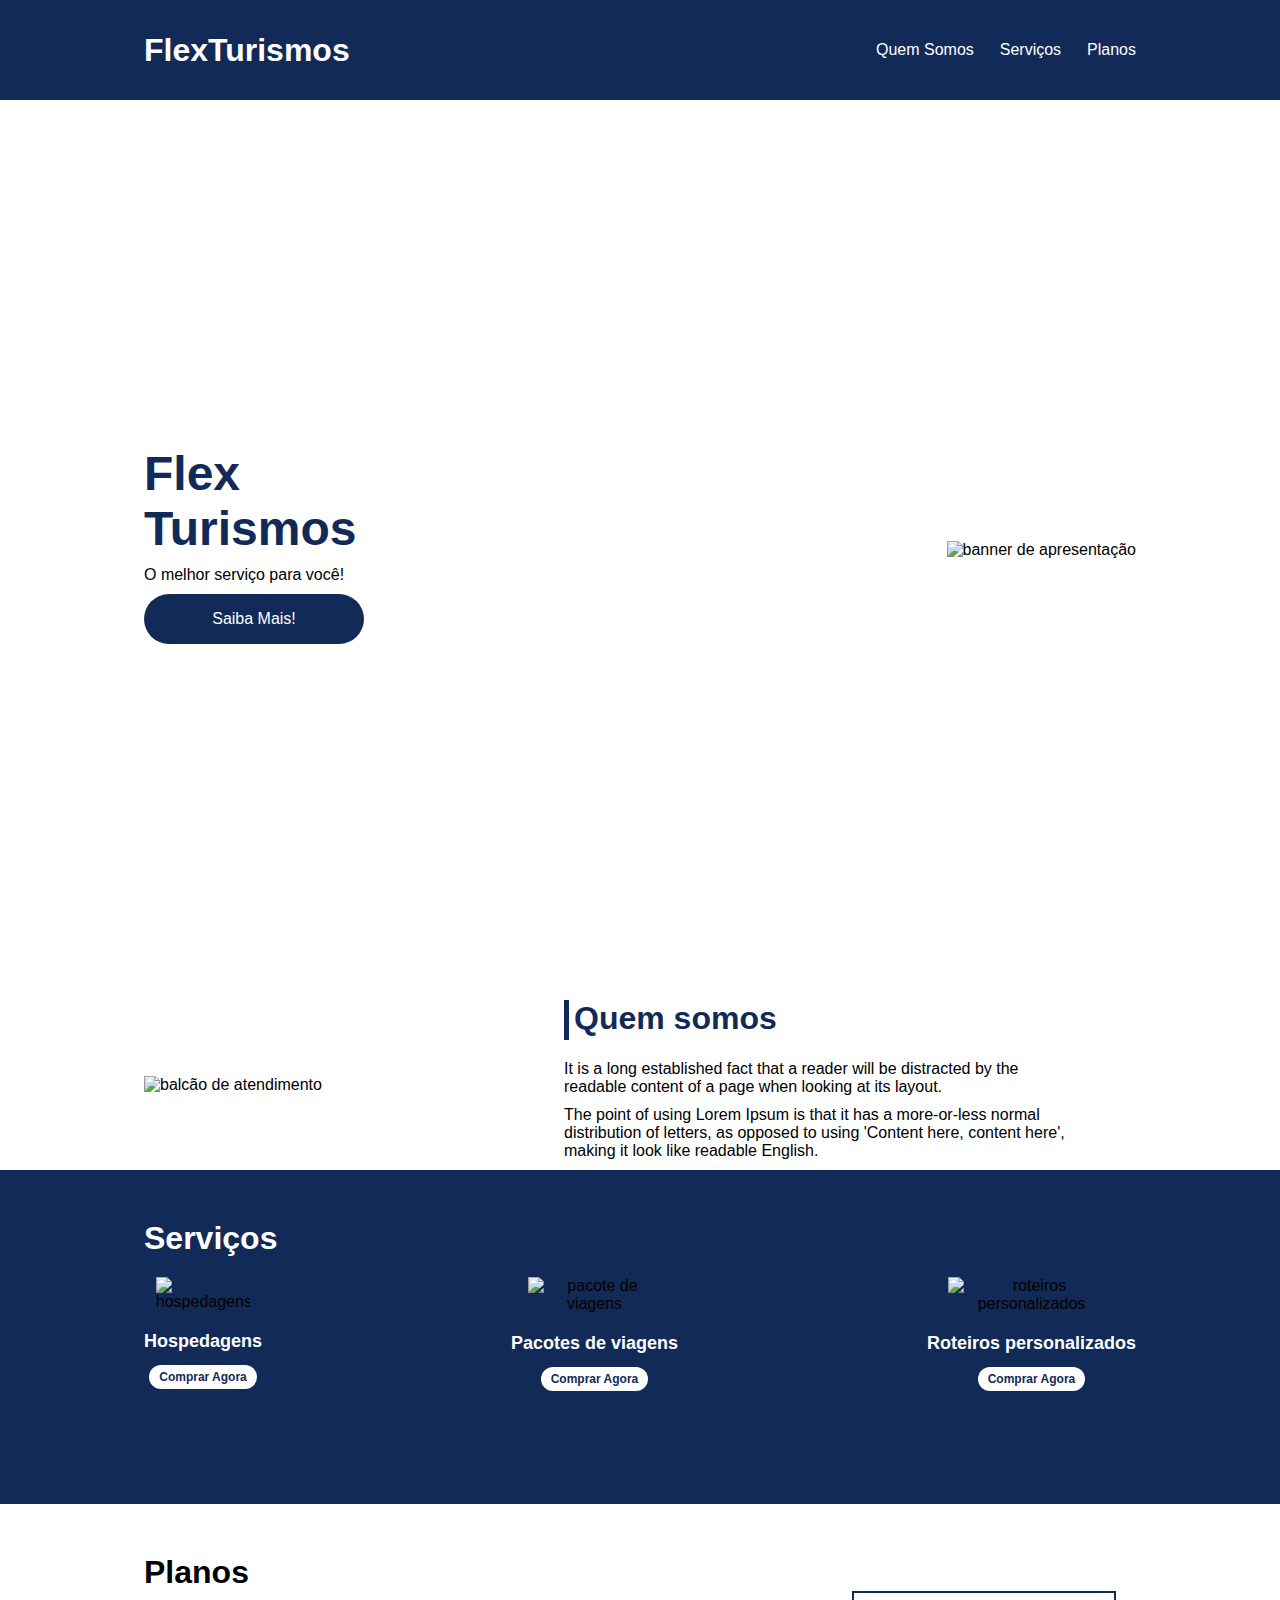
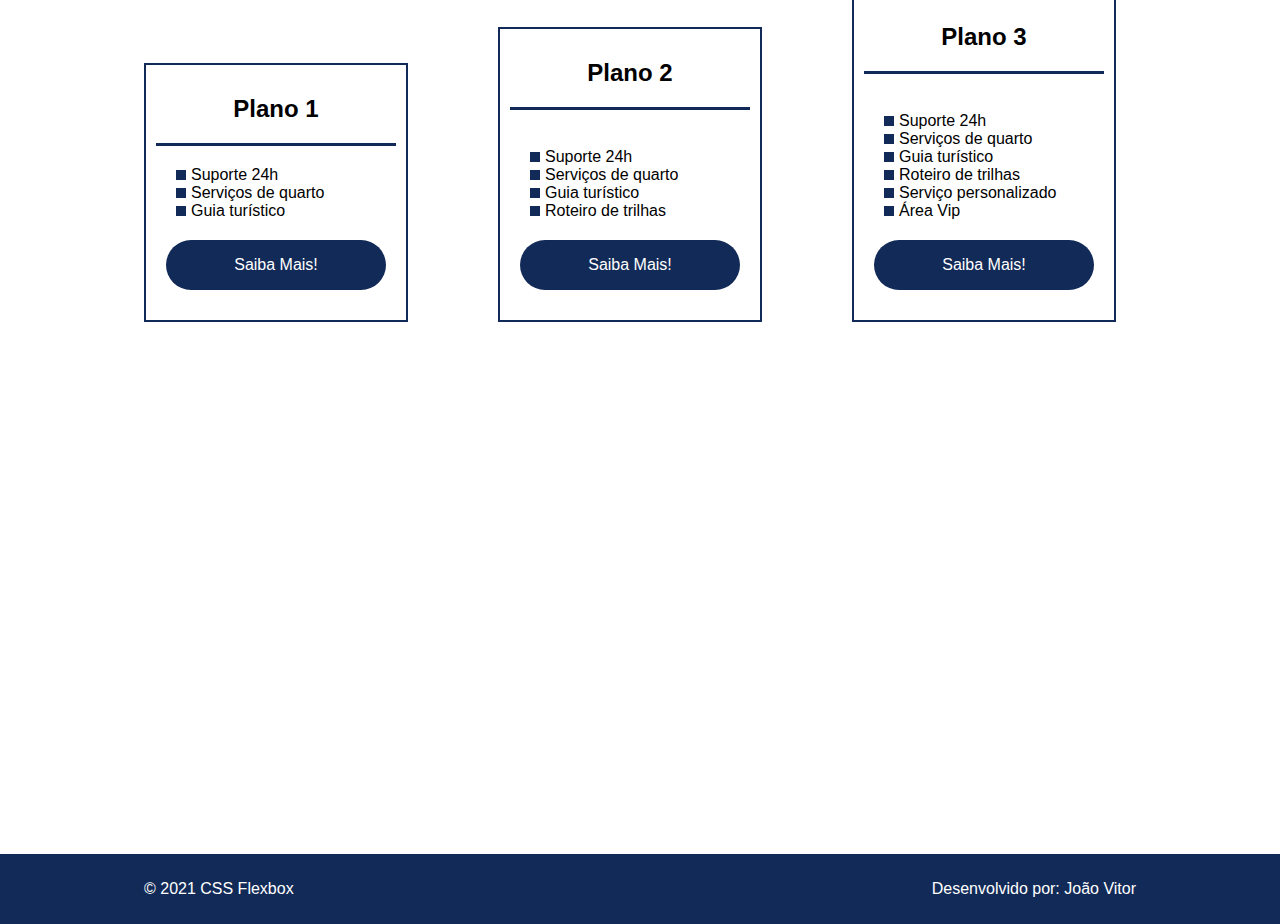
==== index.html @ d0668a34 "finalizando" ====
<!DOCTYPE html>
<html lang="pt-br">
<head>
    <meta charset="UTF-8">
    <meta name="viewport" content="width=device-width, initial-scale=1.0">
    <title>Flex Turismos</title>
    <link rel="stylesheet" href="style.css">
</head>
<body>
    <header>
        <div class="flex-container menu">
            <div><h1>FlexTurismos</h1></div>
            <ul class="list-itens">
                <li><a href="#quem-somos">Quem Somos</a></li>
                <li><a href="#servicos">Serviços</a></li>
                <li><a href="#planos">Planos</a></li>
            </ul>
        </div>
    </header>

    <div class="flex-container apresentacao">
        <div class="texto-apresentacao">
            <h1>Flex <br>Turismos</h1>
            <p>O melhor serviço para você!</p>
            <a href=""  class="btn">Saiba Mais!</a>
        </div>

        <div>
            <div><img src="./../images/0-main.png" alt="banner de apresentação"></div>
        </div>
    </div>

    <div class="flex-container" id="quem-somos">
        <div>
            <h2>Quem somos</h2>
            <p>It is a long established fact that a reader will be distracted by the readable content of a page when looking at its layout. </p>
            <p>The point of using Lorem Ipsum is that it has a more-or-less normal distribution of letters, as opposed to using 'Content here, content here', making it look like readable English.</p>
        </div>
         <div>
            <img src="./../images/1-quem-somos.png" alt="balcão de atendimento">
        </div>
    </div>
    <div class="container-externo">
        <div class="flex-container" id="servicos">
            <div>
                <h2>Serviços</h2>
            </div>

            <div class="list-servicos">
                <div class="item-servico">
                    <div><img src="./../images/icon-2.png" alt="hospedagens"></div>
                    <p>Hospedagens</p>
                    <a href="#">Comprar Agora</a>
                </div>

                <div class="item-servico">
                    <div><img src="./../images/icon-1.png" alt="pacote de viagens"></div>
                    <p>Pacotes de viagens</p>
                    <a href="#">Comprar Agora</a>
                </div>

                <div class="item-servico">
                    <div><img src="./../images/icon-3.png" alt="roteiros personalizados"></div>
                    <p>Roteiros personalizados</p>
                    <a href="#">Comprar Agora</a>
                </div>

            </div>
        </div>
    </div>
    <div class="flex-container" id="planos">

        <div><h2>Planos</h2></div>

        <div class="list-planos">
            <div class="item-plano">
                <h3>Plano 1</h3>
                <ul>
                    <li>Suporte 24h</li>
                    <li>Serviços de quarto</li>
                    <li>Guia turístico</li>
                </ul>
                <a href="#" class="btn">Saiba Mais!</a>
            </div>
    
            <div class="item-plano">
                <h3>Plano 2</h3>
                <br>
                <ul>
                    <li>Suporte 24h</li>
                    <li>Serviços de quarto</li>
                    <li>Guia turístico</li>
                    <li>Roteiro de trilhas</li>
                </ul>
                <a href="#" class="btn">Saiba Mais!</a>
            </div>
    
            <div class="item-plano">
                <h3>Plano 3</h3>
                <br>
                <ul>
                    <li>Suporte 24h</li>
                    <li>Serviços de quarto</li>
                    <li>Guia turístico</li>
                    <li>Roteiro de trilhas</li>
                    <li>Serviço personalizado</li>
                    <li>Área Vip</li>
                </ul>
                <a href="#" class="btn">Saiba Mais!</a>
            </div>
        </div>
    </div>

    <footer>
        <div class="flex-container footer">
            <p>&copy; 2021 CSS Flexbox</p>
            <p>Desenvolvido por: João Vitor</p>
        </div>
    </footer>
</body>
</html>
---- style.css ----
*{
  margin: 0;
  padding: 0;
  font-family: 'Open Sans', sans-serif;
}

ul{
  list-style: none;
  margin: 0;
  padding: 0;
}

ul li a{
  text-decoration: none;
}

div img{ 
  display: block;
  width: 100%;
}

.flex-container{
  display: flex;
  max-width: 992px;
  margin: auto;
  width: 100%;
  min-width: 320px;
}

header{
  background-color: #122A57;
  height: 100px;
  display: flex;
  align-items: center;
  color: #fff;
}

header .list-itens{
  display: flex;
  max-width: 260px;
  width: 100%;
  justify-content: space-between;
  align-items: center;
}

.list-itens li a{
  color: #fff;
}

header .menu{
  justify-content: space-between;
}

.apresentacao{
  height: 100vh;
  align-items: center;
  justify-content: space-between;
}

.apresentacao .texto-apresentacao{
  min-height: 200px;
}

.texto-apresentacao h1{
  color: #122A57;
  font-size: 48px;
  margin-bottom: 10px;
}

.btn{
  background-color: #122A57;
  color: #fff;
  text-align: center;
  border-radius: 30px;
  width: 220px;
  display: block;
  text-decoration: none;
  height: 50px;
  line-height: 50px;
  margin-top: 10px;
  margin-bottom: 10px;
}

#quem-somos{
  flex-direction: row-reverse;
  align-items: center;
  justify-content: space-between;
}

#quem-somos h2{
  font-size: 32px;
  color: #122A57;
  display: flex; 
  margin-bottom: 20px;
}

#quem-somos h2::before{
  content: "";
  height: 40px;
  width: 5px;
  margin-right: 5px;
  background-color: #122A57;
  position: relative;
}

#quem-somos p{
  margin-bottom: 10px;
  width: 90%;
}

#quem-somos img{
  min-width: 420px;
}

.container-externo{
  background-color: #122A57;
  width: 100%;
}

#servicos{
  flex-direction: column;
  padding-top: 50px;
  padding-bottom: 100px;
}

#servicos h2{
  color: #fff;
  font-size: 32px;
  margin-bottom: 20px;
}

.list-servicos{
  display: flex;
  justify-content: space-between;
}

.list-servicos .item-servico{
  text-align: center;
}

.item-servico a{
  width: 220px;
  background-color: #fff;
  border-radius: 30px;
  height: 50px;
  text-align: center;
  margin-top: 20px;
  line-height: 50px;
  padding: 5px 10px;
  color: #122A57;
  font-size: 12px;
  text-decoration: none;
  font-weight: 700;
}

.item-servico p{
  font-weight: 700;
  font-size: 18px;
  color: #fff;
  margin-top: 20px;
}

.item-servico img{
  width: 80%;
  margin: auto;
}

#planos{
  flex-direction: column;
  min-height: 100vh;
  padding-top: 50px;
}

#planos h2{
  font-size: 32px;
}

.list-planos{
  display: flex;
  align-items: flex-end;
  justify-content: space-between;
}

.item-plano{
  flex: 1;
  border: 2px solid #122A57;
  margin-right: 20px;
  padding: 10px;
  max-width: 240px;
}

.item-plano .btn{
  margin: auto;
  margin-bottom: 20px;
}

.item-plano h3{
  font-size: 24px;
  display: flex;
  flex-direction: column;
  text-align: center;
  margin-top: 20px;
}

.item-plano h3::after{
  content: "";
  background-color: #122A57;
  width: 100%;
  height: 3px;
  margin-top: 20px;
  margin-bottom: 10px;
}

.item-plano ul{
  padding: 10px 20px;
  display: flex;
  flex-direction: column;
  margin-bottom: 10px;
}

.item-plano ul li{
  display: flex;
  flex-wrap: nowrap;
  align-items: center;
}

.item-plano ul li::before{
  content: "";
  width: 10px;
  height: 10px;
  background-color: #122A57;
  margin-right: 5px;
}

footer{
  background-color: #122A57;
  height: 70px;
  display: flex;
  align-items: center;
}

footer .footer{
  justify-content: space-between;
  color: #fff;
}

/*MOBILE*/

@media(max-width:992px){
  .flex-container{
    flex-direction: column;
  }

  .apresentacao{
    flex-direction: column-reverse;
  }

  .apresentacao .texto-apresentacao{
    width: 100%;
  }

  #quem-somos{
    flex-direction: column-reverse;
  }

  #quem-somos img{
    min-width: 320px;
    margin: auto;
  }

  .list-servicos{
    flex-direction: column;
  }

  .item-servico{
    width: 50%;
    margin: auto;
  }

  .list-planos{
    flex-direction: column;
    align-items: flex-start;
    margin-bottom: 20px;
  }

  .list-planos .item-plano{
    max-width: 90%;
    margin: auto;
    width: 100%;
    margin-bottom: 20px;
  }
}
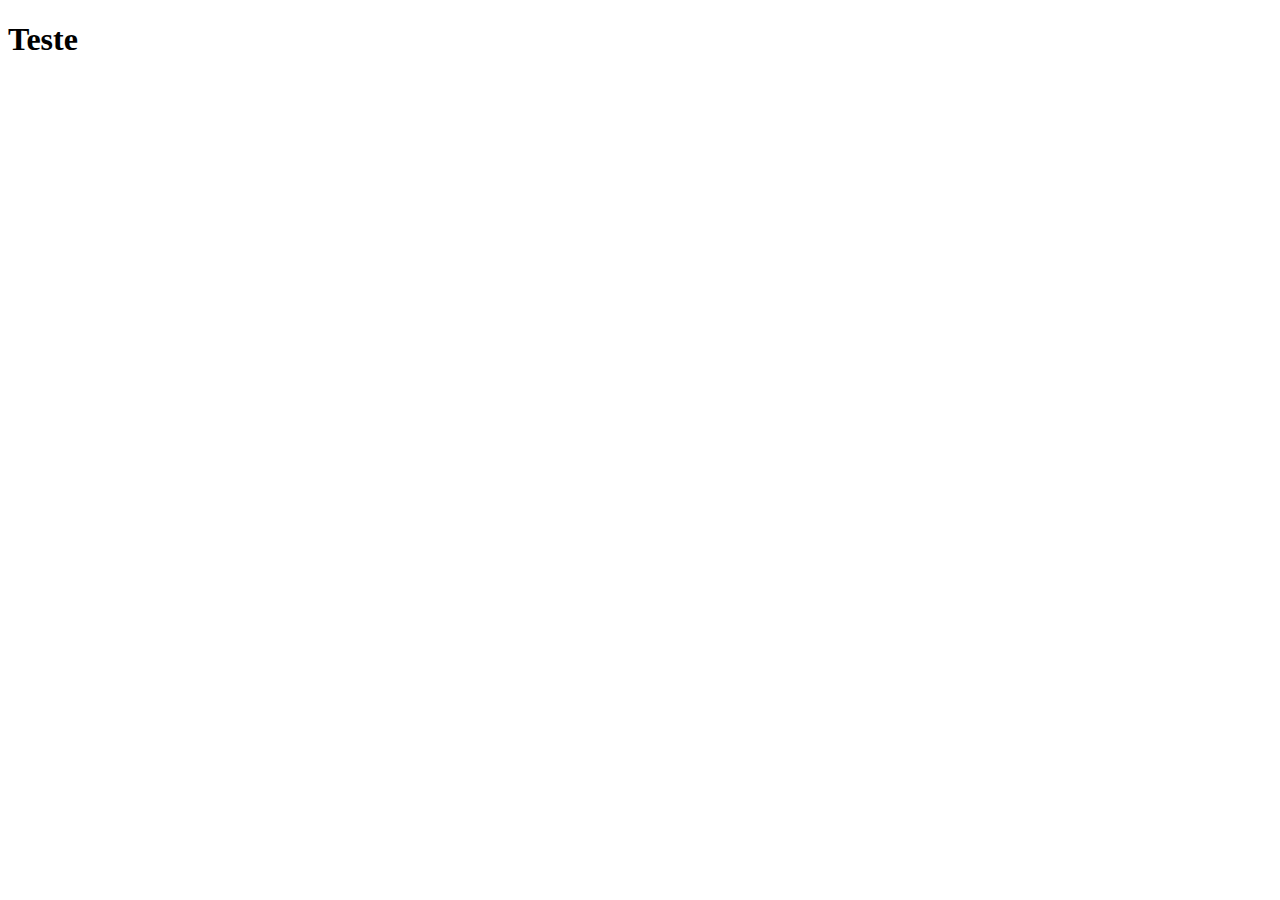
==== commit 8cb914d8: "teste" ====
--- a/index.html
+++ b/index.html
@@ -1,121 +1,14 @@
 <!DOCTYPE html>
-<html lang="pt-br">
+<html lang="en">
 <head>
-    <meta charset="UTF-8">
-    <meta name="viewport" content="width=device-width, initial-scale=1.0">
-    <title>Flex Turismos</title>
-    <link rel="stylesheet" href="style.css">
+  <meta charset="UTF-8">
+  <meta http-equiv="X-UA-Compatible" content="IE=edge">
+  <meta name="viewport" content="width=device-width, initial-scale=1.0">
+  <title>Teste</title>
 </head>
 <body>
-    <header>
-        <div class="flex-container menu">
-            <div><h1>FlexTurismos</h1></div>
-            <ul class="list-itens">
-                <li><a href="#quem-somos">Quem Somos</a></li>
-                <li><a href="#servicos">Serviços</a></li>
-                <li><a href="#planos">Planos</a></li>
-            </ul>
-        </div>
-    </header>
 
-    <div class="flex-container apresentacao">
-        <div class="texto-apresentacao">
-            <h1>Flex <br>Turismos</h1>
-            <p>O melhor serviço para você!</p>
-            <a href=""  class="btn">Saiba Mais!</a>
-        </div>
-
-        <div>
-            <div><img src="./../images/0-main.png" alt="banner de apresentação"></div>
-        </div>
-    </div>
-
-    <div class="flex-container" id="quem-somos">
-        <div>
-            <h2>Quem somos</h2>
-            <p>It is a long established fact that a reader will be distracted by the readable content of a page when looking at its layout. </p>
-            <p>The point of using Lorem Ipsum is that it has a more-or-less normal distribution of letters, as opposed to using 'Content here, content here', making it look like readable English.</p>
-        </div>
-         <div>
-            <img src="./../images/1-quem-somos.png" alt="balcão de atendimento">
-        </div>
-    </div>
-    <div class="container-externo">
-        <div class="flex-container" id="servicos">
-            <div>
-                <h2>Serviços</h2>
-            </div>
-
-            <div class="list-servicos">
-                <div class="item-servico">
-                    <div><img src="./../images/icon-2.png" alt="hospedagens"></div>
-                    <p>Hospedagens</p>
-                    <a href="#">Comprar Agora</a>
-                </div>
-
-                <div class="item-servico">
-                    <div><img src="./../images/icon-1.png" alt="pacote de viagens"></div>
-                    <p>Pacotes de viagens</p>
-                    <a href="#">Comprar Agora</a>
-                </div>
-
-                <div class="item-servico">
-                    <div><img src="./../images/icon-3.png" alt="roteiros personalizados"></div>
-                    <p>Roteiros personalizados</p>
-                    <a href="#">Comprar Agora</a>
-                </div>
-
-            </div>
-        </div>
-    </div>
-    <div class="flex-container" id="planos">
-
-        <div><h2>Planos</h2></div>
-
-        <div class="list-planos">
-            <div class="item-plano">
-                <h3>Plano 1</h3>
-                <ul>
-                    <li>Suporte 24h</li>
-                    <li>Serviços de quarto</li>
-                    <li>Guia turístico</li>
-                </ul>
-                <a href="#" class="btn">Saiba Mais!</a>
-            </div>
-    
-            <div class="item-plano">
-                <h3>Plano 2</h3>
-                <br>
-                <ul>
-                    <li>Suporte 24h</li>
-                    <li>Serviços de quarto</li>
-                    <li>Guia turístico</li>
-                    <li>Roteiro de trilhas</li>
-                </ul>
-                <a href="#" class="btn">Saiba Mais!</a>
-            </div>
-    
-            <div class="item-plano">
-                <h3>Plano 3</h3>
-                <br>
-                <ul>
-                    <li>Suporte 24h</li>
-                    <li>Serviços de quarto</li>
-                    <li>Guia turístico</li>
-                    <li>Roteiro de trilhas</li>
-                    <li>Serviço personalizado</li>
-                    <li>Área Vip</li>
-                </ul>
-                <a href="#" class="btn">Saiba Mais!</a>
-            </div>
-        </div>
-    </div>
-
-    <footer>
-        <div class="flex-container footer">
-            <p>&copy; 2021 CSS Flexbox</p>
-            <p>Desenvolvido por: João Vitor</p>
-        </div>
-    </footer>
+  <h1>Teste</h1>
+  
 </body>
 </html>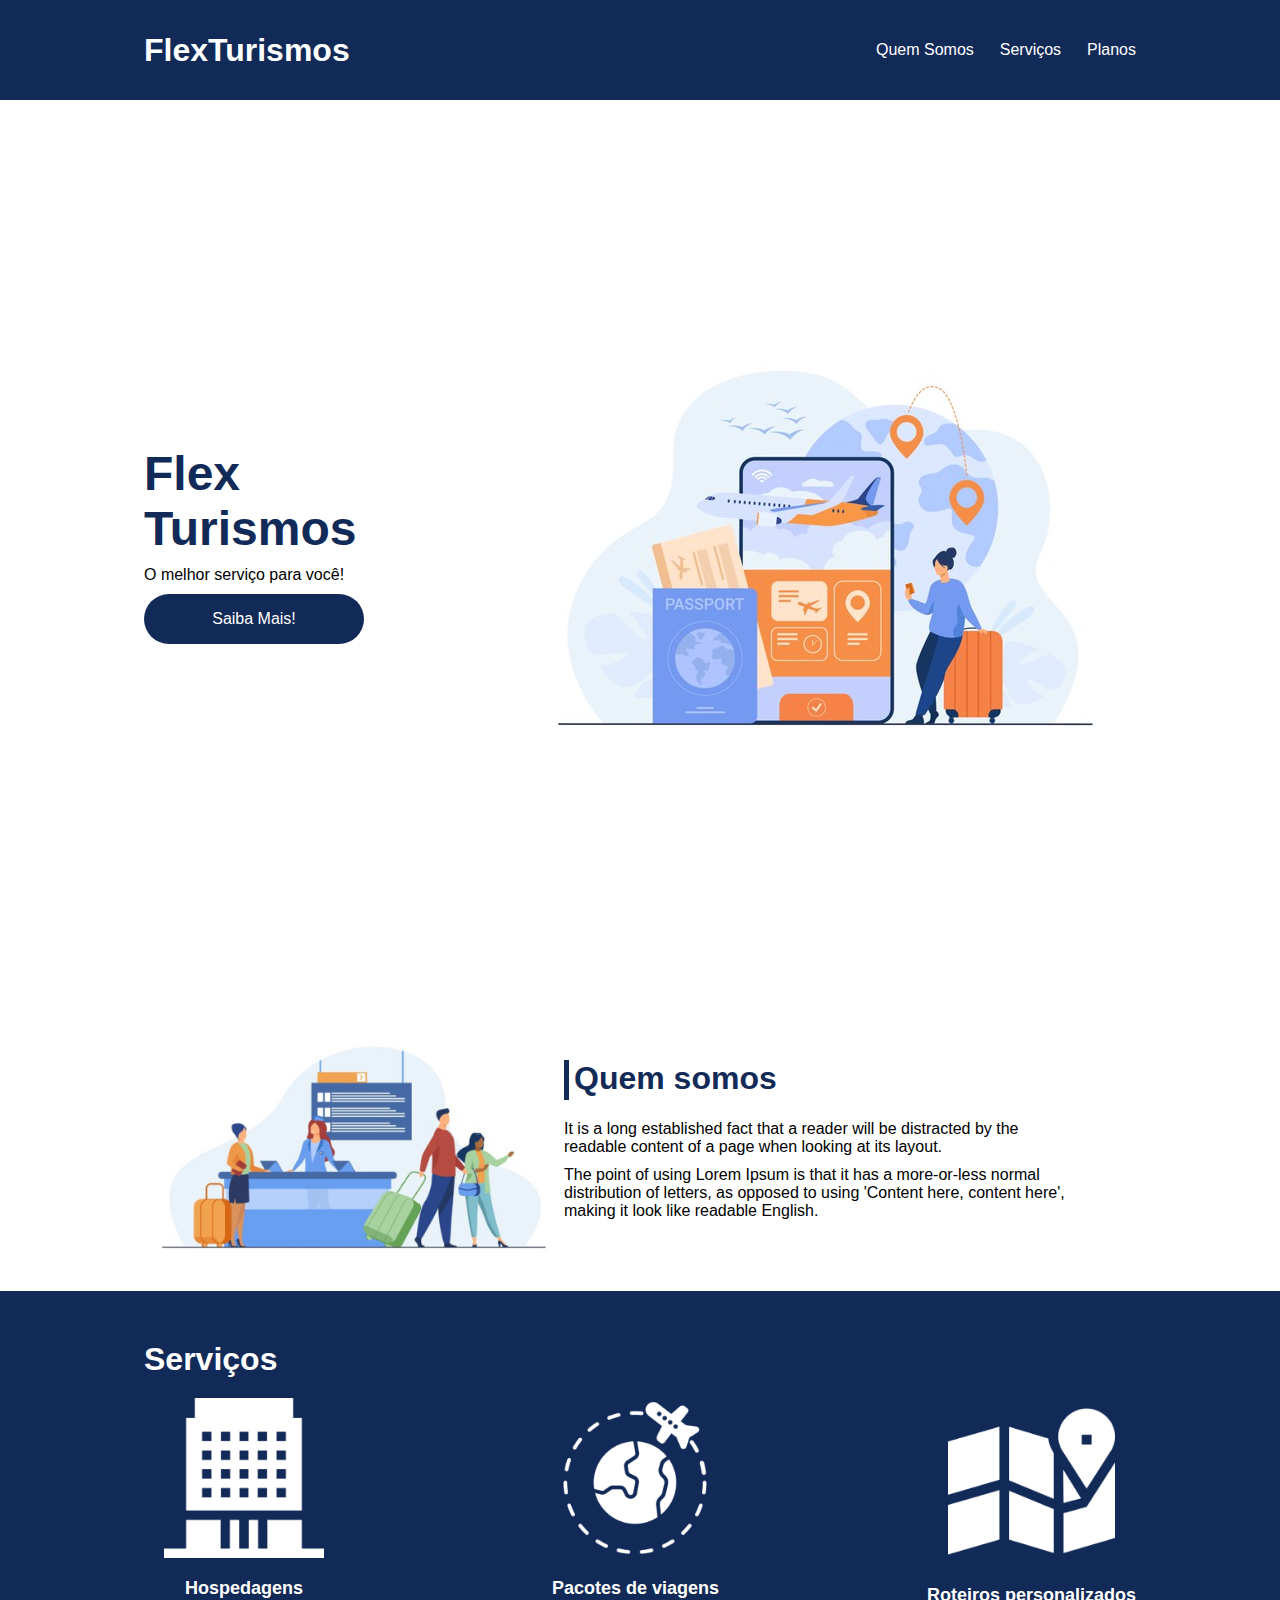
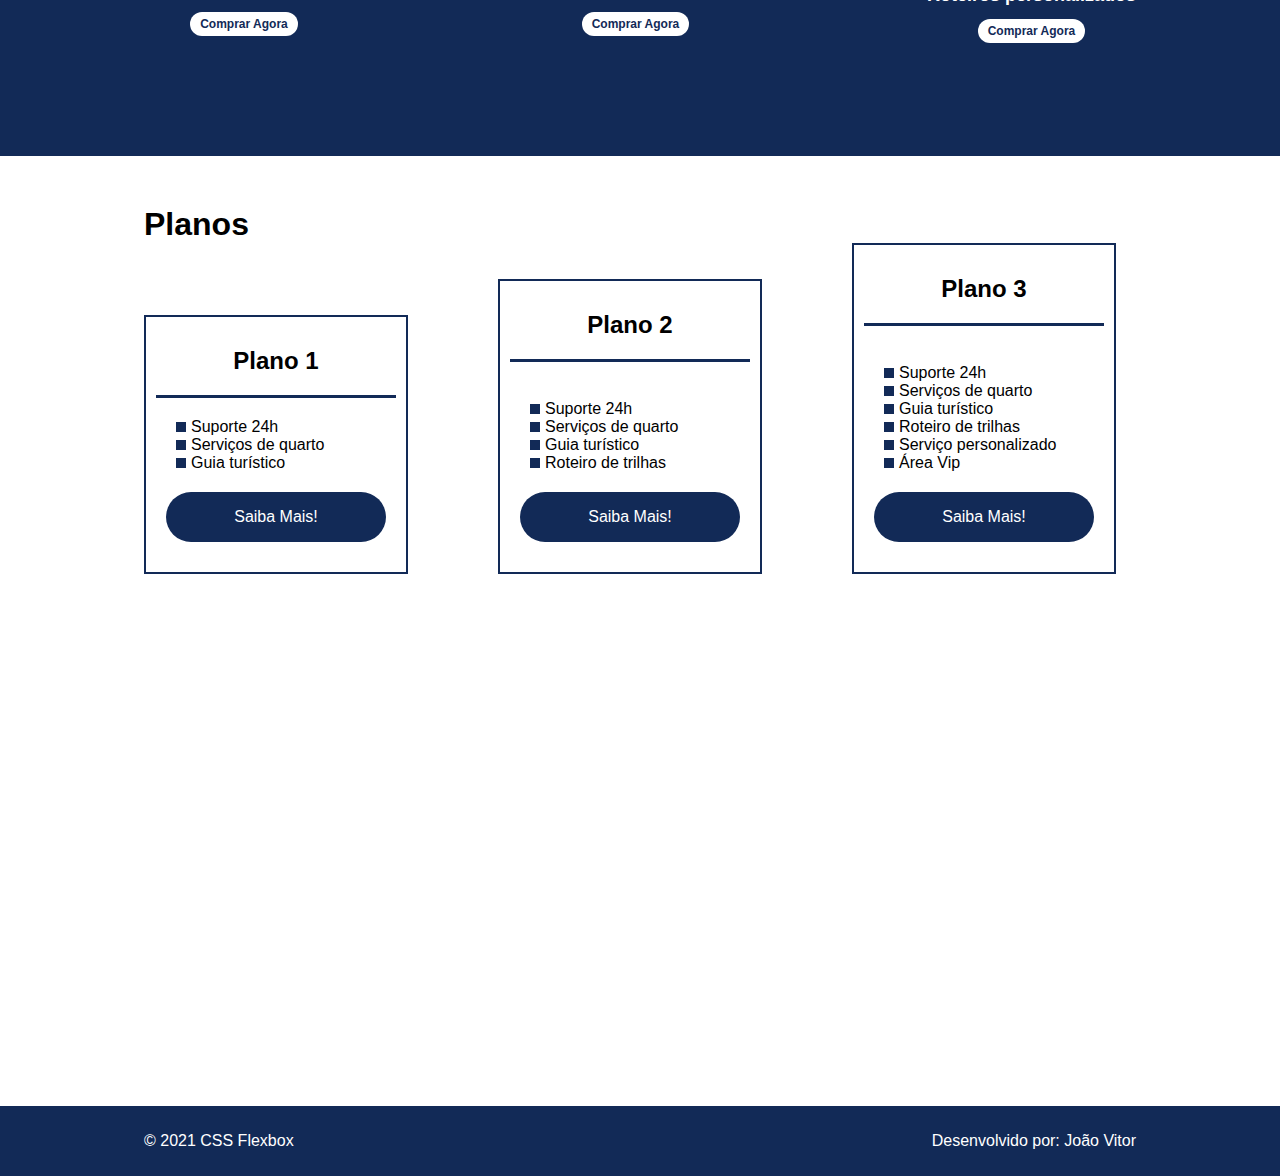
==== commit cb0d0ffa: "teste 2" ====
--- a/index.html
+++ b/index.html
@@ -1,14 +1,121 @@
 <!DOCTYPE html>
-<html lang="en">
+<html lang="pt-br">
 <head>
-  <meta charset="UTF-8">
-  <meta http-equiv="X-UA-Compatible" content="IE=edge">
-  <meta name="viewport" content="width=device-width, initial-scale=1.0">
-  <title>Teste</title>
+    <meta charset="UTF-8">
+    <meta name="viewport" content="width=device-width, initial-scale=1.0">
+    <title>Flex Turismos</title>
+    <link rel="stylesheet" href="style.css">
 </head>
 <body>
+    <header>
+        <div class="flex-container menu">
+            <div><h1>FlexTurismos</h1></div>
+            <ul class="list-itens">
+                <li><a href="#quem-somos">Quem Somos</a></li>
+                <li><a href="#servicos">Serviços</a></li>
+                <li><a href="#planos">Planos</a></li>
+            </ul>
+        </div>
+    </header>
 
-  <h1>Teste</h1>
-  
+    <div class="flex-container apresentacao">
+        <div class="texto-apresentacao">
+            <h1>Flex <br>Turismos</h1>
+            <p>O melhor serviço para você!</p>
+            <a href=""  class="btn">Saiba Mais!</a>
+        </div>
+
+        <div>
+            <div><img src="./images/0-main.png" alt="banner de apresentação"></div>
+        </div>
+    </div>
+
+    <div class="flex-container" id="quem-somos">
+        <div>
+            <h2>Quem somos</h2>
+            <p>It is a long established fact that a reader will be distracted by the readable content of a page when looking at its layout. </p>
+            <p>The point of using Lorem Ipsum is that it has a more-or-less normal distribution of letters, as opposed to using 'Content here, content here', making it look like readable English.</p>
+        </div>
+         <div>
+            <img src="./images/1-quem-somos.png" alt="balcão de atendimento">
+        </div>
+    </div>
+    <div class="container-externo">
+        <div class="flex-container" id="servicos">
+            <div>
+                <h2>Serviços</h2>
+            </div>
+
+            <div class="list-servicos">
+                <div class="item-servico">
+                    <div><img src="./images/icon-2.png" alt="hospedagens"></div>
+                    <p>Hospedagens</p>
+                    <a href="#">Comprar Agora</a>
+                </div>
+
+                <div class="item-servico">
+                    <div><img src="./images/icon-1.png" alt="pacote de viagens"></div>
+                    <p>Pacotes de viagens</p>
+                    <a href="#">Comprar Agora</a>
+                </div>
+
+                <div class="item-servico">
+                    <div><img src="./images/icon-3.png" alt="roteiros personalizados"></div>
+                    <p>Roteiros personalizados</p>
+                    <a href="#">Comprar Agora</a>
+                </div>
+
+            </div>
+        </div>
+    </div>
+    <div class="flex-container" id="planos">
+
+        <div><h2>Planos</h2></div>
+
+        <div class="list-planos">
+            <div class="item-plano">
+                <h3>Plano 1</h3>
+                <ul>
+                    <li>Suporte 24h</li>
+                    <li>Serviços de quarto</li>
+                    <li>Guia turístico</li>
+                </ul>
+                <a href="#" class="btn">Saiba Mais!</a>
+            </div>
+    
+            <div class="item-plano">
+                <h3>Plano 2</h3>
+                <br>
+                <ul>
+                    <li>Suporte 24h</li>
+                    <li>Serviços de quarto</li>
+                    <li>Guia turístico</li>
+                    <li>Roteiro de trilhas</li>
+                </ul>
+                <a href="#" class="btn">Saiba Mais!</a>
+            </div>
+    
+            <div class="item-plano">
+                <h3>Plano 3</h3>
+                <br>
+                <ul>
+                    <li>Suporte 24h</li>
+                    <li>Serviços de quarto</li>
+                    <li>Guia turístico</li>
+                    <li>Roteiro de trilhas</li>
+                    <li>Serviço personalizado</li>
+                    <li>Área Vip</li>
+                </ul>
+                <a href="#" class="btn">Saiba Mais!</a>
+            </div>
+        </div>
+    </div>
+
+    <footer>
+        <div class="flex-container footer">
+            <p>&copy; 2021 CSS Flexbox</p>
+            <p>Desenvolvido por: João Vitor</p>
+        </div>
+    </footer>
 </body>
 </html>--- a/style.css
+++ b/style.css
@@ -0,0 +1,292 @@
+*{
+  margin: 0;
+  padding: 0;
+  font-family: 'Open Sans', sans-serif;
+}
+
+ul{
+  list-style: none;
+  margin: 0;
+  padding: 0;
+}
+
+ul li a{
+  text-decoration: none;
+}
+
+div img{ 
+  display: block;
+  width: 100%;
+}
+
+.flex-container{
+  display: flex;
+  max-width: 992px;
+  margin: auto;
+  width: 100%;
+  min-width: 320px;
+}
+
+header{
+  background-color: #122A57;
+  height: 100px;
+  display: flex;
+  align-items: center;
+  color: #fff;
+}
+
+header .list-itens{
+  display: flex;
+  max-width: 260px;
+  width: 100%;
+  justify-content: space-between;
+  align-items: center;
+}
+
+.list-itens li a{
+  color: #fff;
+}
+
+header .menu{
+  justify-content: space-between;
+}
+
+.apresentacao{
+  height: 100vh;
+  align-items: center;
+  justify-content: space-between;
+}
+
+.apresentacao .texto-apresentacao{
+  min-height: 200px;
+}
+
+.texto-apresentacao h1{
+  color: #122A57;
+  font-size: 48px;
+  margin-bottom: 10px;
+}
+
+.btn{
+  background-color: #122A57;
+  color: #fff;
+  text-align: center;
+  border-radius: 30px;
+  width: 220px;
+  display: block;
+  text-decoration: none;
+  height: 50px;
+  line-height: 50px;
+  margin-top: 10px;
+  margin-bottom: 10px;
+}
+
+#quem-somos{
+  flex-direction: row-reverse;
+  align-items: center;
+  justify-content: space-between;
+}
+
+#quem-somos h2{
+  font-size: 32px;
+  color: #122A57;
+  display: flex; 
+  margin-bottom: 20px;
+}
+
+#quem-somos h2::before{
+  content: "";
+  height: 40px;
+  width: 5px;
+  margin-right: 5px;
+  background-color: #122A57;
+  position: relative;
+}
+
+#quem-somos p{
+  margin-bottom: 10px;
+  width: 90%;
+}
+
+#quem-somos img{
+  min-width: 420px;
+}
+
+.container-externo{
+  background-color: #122A57;
+  width: 100%;
+}
+
+#servicos{
+  flex-direction: column;
+  padding-top: 50px;
+  padding-bottom: 100px;
+}
+
+#servicos h2{
+  color: #fff;
+  font-size: 32px;
+  margin-bottom: 20px;
+}
+
+.list-servicos{
+  display: flex;
+  justify-content: space-between;
+}
+
+.list-servicos .item-servico{
+  text-align: center;
+}
+
+.item-servico a{
+  width: 220px;
+  background-color: #fff;
+  border-radius: 30px;
+  height: 50px;
+  text-align: center;
+  margin-top: 20px;
+  line-height: 50px;
+  padding: 5px 10px;
+  color: #122A57;
+  font-size: 12px;
+  text-decoration: none;
+  font-weight: 700;
+}
+
+.item-servico p{
+  font-weight: 700;
+  font-size: 18px;
+  color: #fff;
+  margin-top: 20px;
+}
+
+.item-servico img{
+  width: 80%;
+  margin: auto;
+}
+
+#planos{
+  flex-direction: column;
+  min-height: 100vh;
+  padding-top: 50px;
+}
+
+#planos h2{
+  font-size: 32px;
+}
+
+.list-planos{
+  display: flex;
+  align-items: flex-end;
+  justify-content: space-between;
+}
+
+.item-plano{
+  flex: 1;
+  border: 2px solid #122A57;
+  margin-right: 20px;
+  padding: 10px;
+  max-width: 240px;
+}
+
+.item-plano .btn{
+  margin: auto;
+  margin-bottom: 20px;
+}
+
+.item-plano h3{
+  font-size: 24px;
+  display: flex;
+  flex-direction: column;
+  text-align: center;
+  margin-top: 20px;
+}
+
+.item-plano h3::after{
+  content: "";
+  background-color: #122A57;
+  width: 100%;
+  height: 3px;
+  margin-top: 20px;
+  margin-bottom: 10px;
+}
+
+.item-plano ul{
+  padding: 10px 20px;
+  display: flex;
+  flex-direction: column;
+  margin-bottom: 10px;
+}
+
+.item-plano ul li{
+  display: flex;
+  flex-wrap: nowrap;
+  align-items: center;
+}
+
+.item-plano ul li::before{
+  content: "";
+  width: 10px;
+  height: 10px;
+  background-color: #122A57;
+  margin-right: 5px;
+}
+
+footer{
+  background-color: #122A57;
+  height: 70px;
+  display: flex;
+  align-items: center;
+}
+
+footer .footer{
+  justify-content: space-between;
+  color: #fff;
+}
+
+/*MOBILE*/
+
+@media(max-width:992px){
+  .flex-container{
+    flex-direction: column;
+  }
+
+  .apresentacao{
+    flex-direction: column-reverse;
+  }
+
+  .apresentacao .texto-apresentacao{
+    width: 100%;
+  }
+
+  #quem-somos{
+    flex-direction: column-reverse;
+  }
+
+  #quem-somos img{
+    min-width: 320px;
+    margin: auto;
+  }
+
+  .list-servicos{
+    flex-direction: column;
+  }
+
+  .item-servico{
+    width: 50%;
+    margin: auto;
+  }
+
+  .list-planos{
+    flex-direction: column;
+    align-items: flex-start;
+    margin-bottom: 20px;
+  }
+
+  .list-planos .item-plano{
+    max-width: 90%;
+    margin: auto;
+    width: 100%;
+    margin-bottom: 20px;
+  }
+}